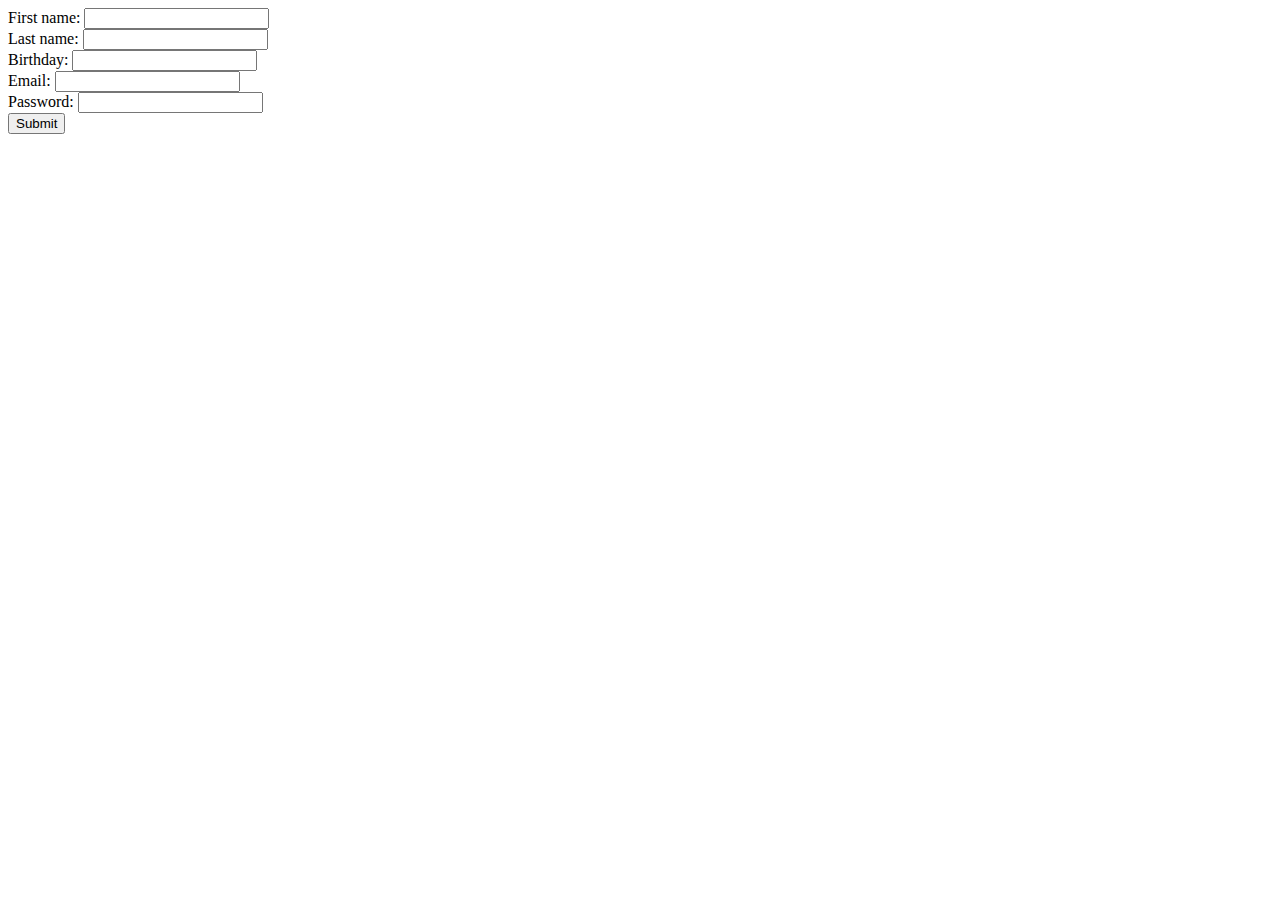
==== form2.html @ ac08cd0c "first commit" ====
<html> 
<form action="form1.php" > 
	First name:  <input type=text name="first"><br>
	Last name: <input type=text name="last"><br>
	Birthday: <input type=text name="bday"><br>
	Email: <input type=text name="email"><br>
	Password: <input type=text name="pass"><br>
	
	<input type=submit>
</form>
</html>
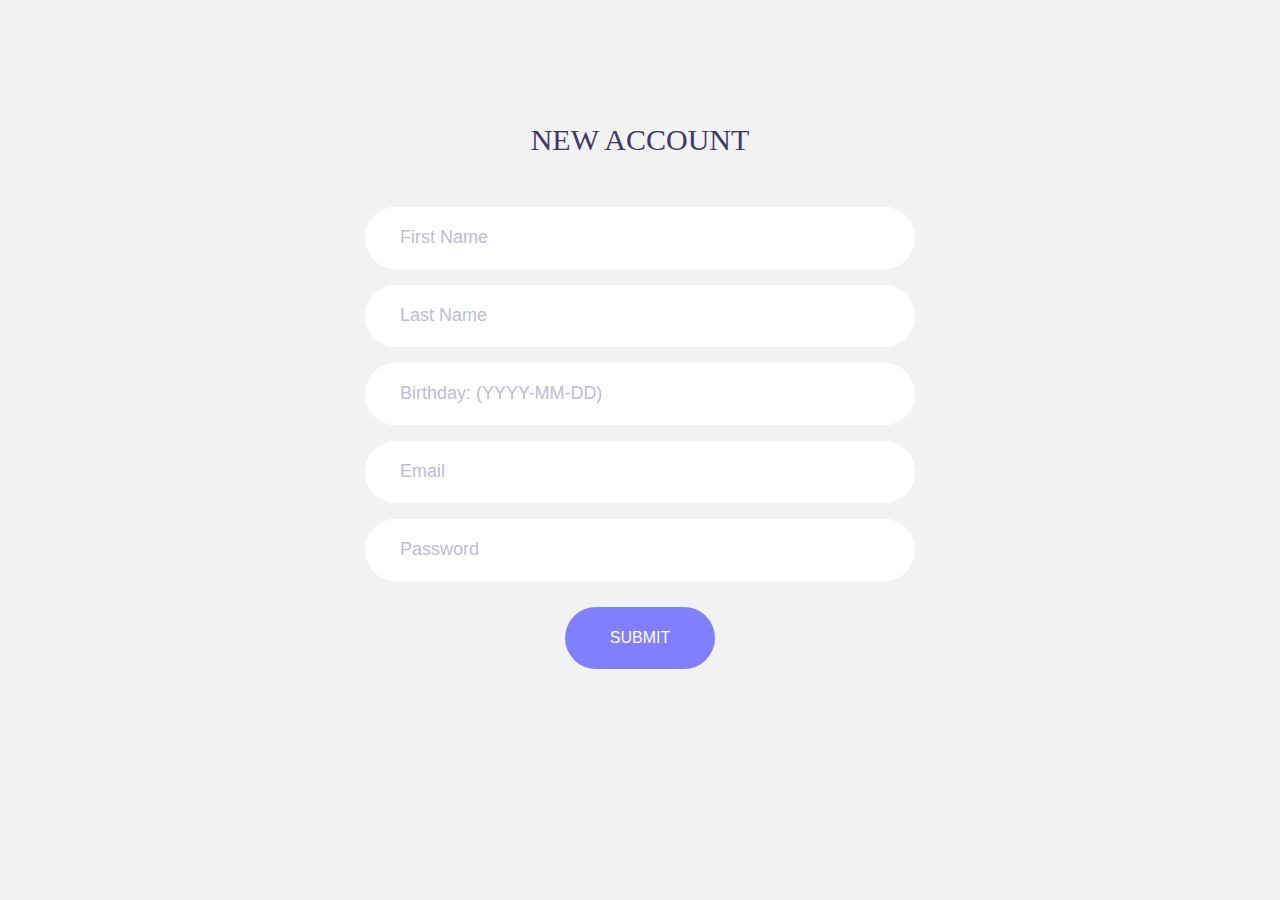
==== commit 01e9a1e3: "project2" ====
--- a/form2.html
+++ b/form2.html
@@ -1,11 +1,54 @@
-<html> 
-<form action="form1.php" > 
-	First name:  <input type=text name="first"><br>
-	Last name: <input type=text name="last"><br>
-	Birthday: <input type=text name="bday"><br>
-	Email: <input type=text name="email"><br>
-	Password: <input type=text name="pass"><br>
-	
-	<input type=submit>
-</form>
-</html>+<!DOCTYPE html>
+<html lang="en">
+<head>
+	<title>New Account</title>
+	<meta charset="UTF-8">
+	<link rel="stylesheet" type="text/css" href="css/main.css">
+
+</head>
+<body>
+
+
+	<div class="container-contact">
+
+		<div class="wrap-contact">
+			<form class="contact-form validate-form" action="form2.php">
+				<span class="contact-form-title">
+					New Account
+				</span>
+
+				<div class="wrap-input validate-input" data-validate="Please enter first name">
+					<input class="input" type="text" name="first" placeholder="First Name">
+					<span class="focus-input"></span>
+				</div>
+
+				<div class="wrap-input validate-input" data-validate="Please enter your name">
+					<input class="input" type="text" name="last" placeholder="Last Name">
+					<span class="focus-input"></span>
+				</div>
+
+				<div class="wrap-input validate-input" data-validate = "(YYYY-MM-DD)">
+					<input class="input" type="text" name="bday" placeholder="Birthday: (YYYY-MM-DD)">
+					<span class="focus-input"></span>
+				</div>
+
+				<div class="wrap-input validate-input" data-validate = "Email is required">
+					<input class="input" type="text" name="email" placeholder="Email">
+					<span class="focus-input"></span>
+				</div>
+
+				<div class="wrap-input validate-input" data-validate = "Please enter password">
+					<input class="input" type="text" name="pass" placeholder="Password">
+					<span class="focus-input"></span>
+				</div>
+
+				<div class="container-contact-form-btn">
+					<button class="contact-form-btn"> Submit
+					</button>
+				</div>
+			</form>
+		</div>
+	</div>
+
+</body>
+</html>
--- a/css/main.css
+++ b/css/main.css
@@ -0,0 +1,223 @@
+
+* {
+	margin: 0px; 
+	padding: 0px; 
+	box-sizing: border-box;
+}
+
+body, html {
+	height: 100%;
+}
+
+a {
+	font-size: 14px;
+	line-height: 1.7;
+	color: #666666;
+	margin: 0px;
+	transition: all 0.4s;
+}
+
+a:focus {
+	outline: none !important;
+}
+
+a:hover {
+	text-decoration: none;
+}
+
+h1,h2,h3,h4,h5,h6 {
+	margin: 0px;
+}
+
+p {
+	font-size: 14px;
+	line-height: 1.7;
+	color: #666666;
+	margin: 0px;
+}
+
+ul, li {
+	margin: 0px;
+	list-style-type: none;
+}
+
+input {
+	outline: none;
+	border: none;
+}
+
+input[type="number"] {
+    appearance: none;
+}
+
+textarea {
+  outline: none;
+  border: none;
+}
+
+textarea:focus, input:focus {
+  border-color: transparent !important;
+}
+
+input::-webkit-input-placeholder { color: #bdbdd3;}
+textarea::-webkit-input-placeholder { color: #bdbdd3;}
+
+button {
+	outline: none !important;
+	border: none;
+	background: transparent;
+}
+
+button:hover {
+	cursor: pointer;
+}
+
+
+.container {
+	max-width: 1200px;
+}
+.container-contact {
+  width: 100%;  
+  min-height: 100vh;
+  display: flex;
+  flex-wrap: wrap;
+  justify-content: center;
+  align-items: center;
+  padding: 15px;
+  position: relative;
+  background-color: #f2f2f2;
+}
+
+.wrap-contact {
+  width: 550px;
+  background: transparent;
+  padding: 50px 0px 160px 0px;
+}
+.contact-form {
+  width: 100%;
+}
+
+.contact-form-title {
+  display: block;
+  font-size: 30px;
+  color: #403866;
+  line-height: 1.2;
+  text-transform: uppercase;
+  text-align: center;
+  padding-bottom: 49px;
+}
+
+/*Input */
+
+.wrap-input {
+  width: 100%;
+  background-color: #fff;
+  border-radius: 31px;
+  margin-bottom: 16px;
+  position: relative;
+  z-index: 1;
+}
+
+.input {
+  position: relative;
+  display: block;
+  width: 100%;
+  background: #fff;
+  border-radius: 31px;
+  font-size: 18px;
+  color: #8f8fa1;
+  line-height: 1.2;
+}
+
+input.input {
+  height: 62px;
+  padding: 0 35px 0 35px;
+}
+
+textarea.input {
+  min-height: 169px;
+  padding: 19px 35px 0 35px;
+}
+
+/*Focus Input*/
+
+.focus-input {
+  display: block;
+  position: absolute;
+  z-index: -1;
+  width: 100%;
+  height: 100%;
+  top: 0;
+  left: 50%;
+  transform: translateX(-50%);
+  border-radius: 31px;
+  background-color: #fff;
+  pointer-events: none;
+  
+  transition: all 0.4s;
+}
+
+.input:focus + .focus-input {
+  width: calc(100% + 20px);
+}
+
+/*Button */
+.container-contact-form-btn {
+  display: flex;
+  flex-wrap: wrap;
+  justify-content: center;
+  padding-top: 10px;
+}
+
+.contact-form-btn {
+  display: flex;
+  justify-content: center;
+  align-items: center;
+  padding: 0 20px;
+  min-width: 150px;
+  height: 62px;
+  background-color: transparent;
+  border-radius: 31px;
+  font-size: 16px;
+  color: #fff;
+  line-height: 1.2;
+  text-transform: uppercase;
+  transition: all 0.4s;
+  position: relative;
+  z-index: 1;
+}
+.contact-form-btn::before {
+  content: "";
+  display: block;
+  position: absolute;
+  z-index: -1;
+  width: 100%;
+  height: 100%;
+  top: 0;
+  left: 50%;
+  transform: translateX(-50%);
+  border-radius: 31px;
+  background-color: #827ffe;
+  pointer-events: none;
+  transition: all 0.4s;
+}
+
+
+.contact-form-btn:hover:before {
+  background-color: #403866;
+  width: calc(100% + 20px);
+}
+
+/*table*/
+table,td{
+  border:1px black solid;
+  background:#fff;;
+}
+td{
+  height: 42px;
+  padding: 0 5px 0 10px;
+}
+tr.title{
+  font-weight:bold;
+  text-align: center;
+}